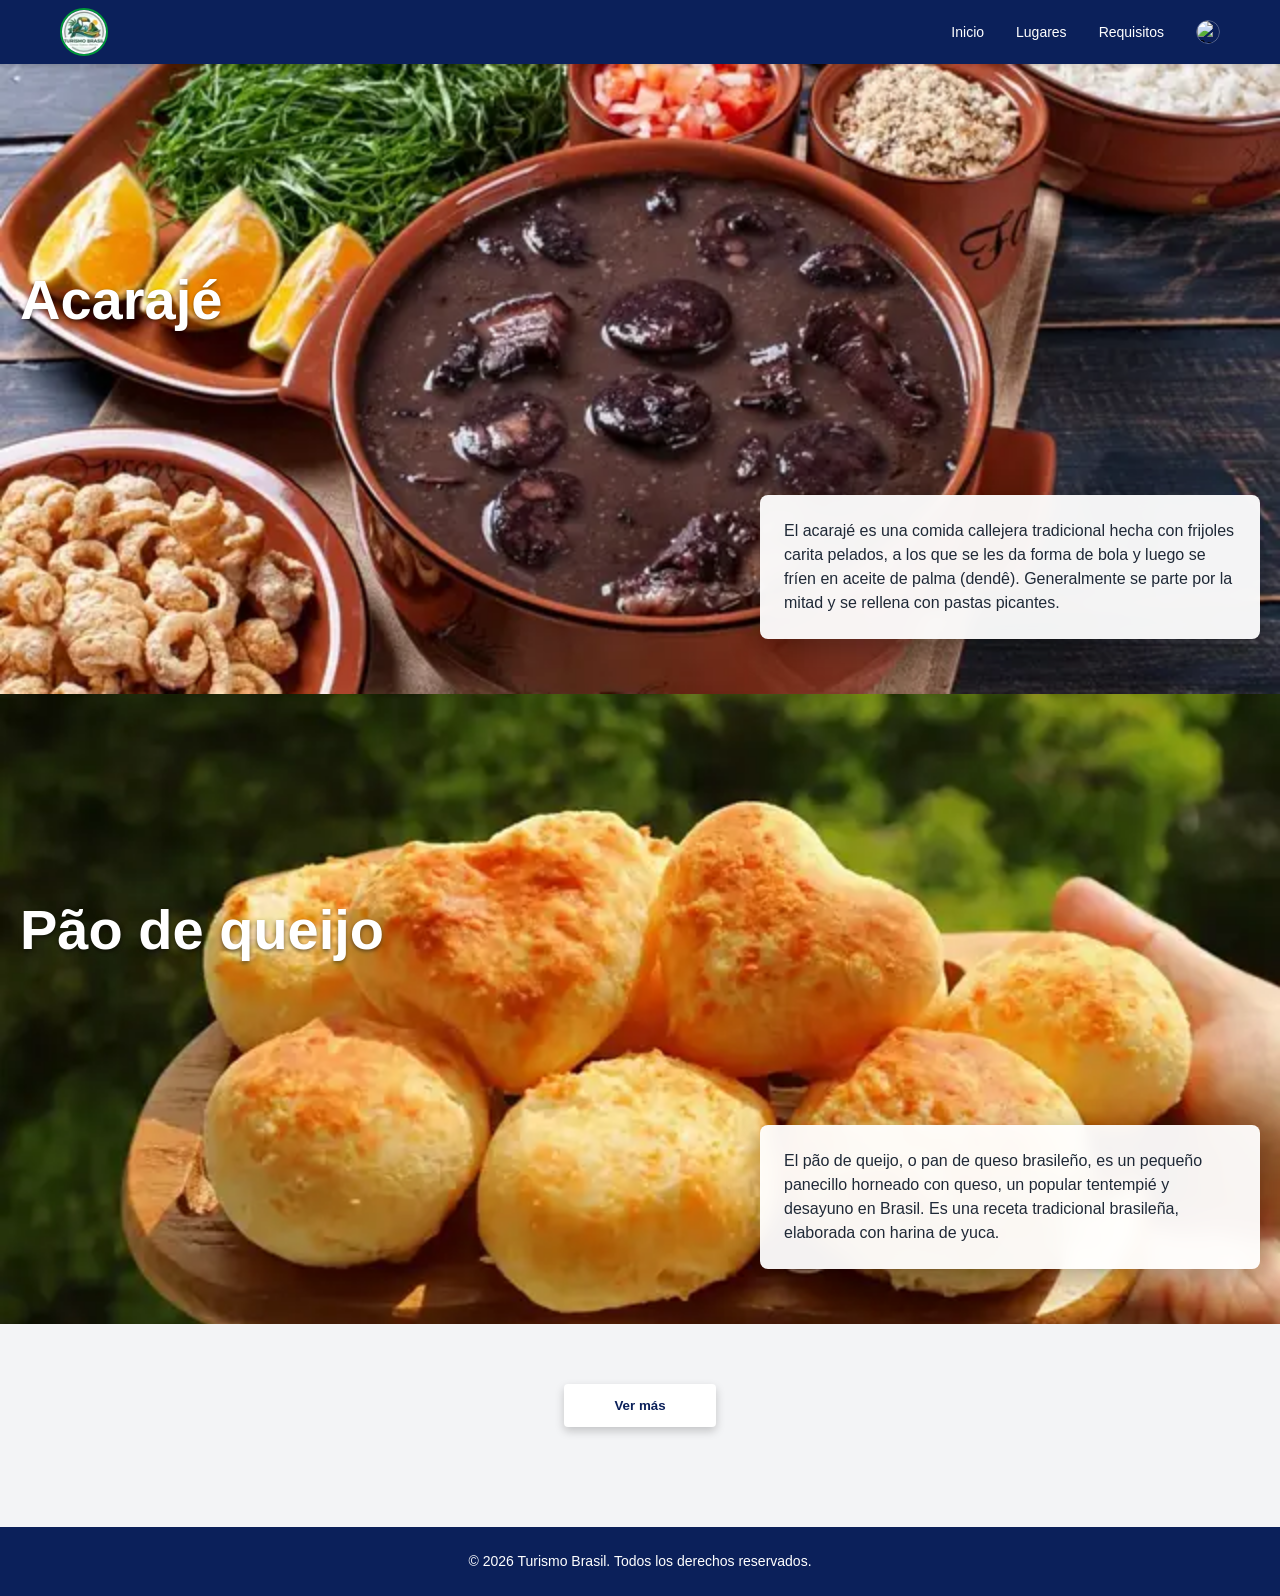
==== pages/food.html @ 47cf174e "Add files via upload" ====
<!DOCTYPE html>
<html lang="es">
<head>
    <meta charset="UTF-8">
    <meta name="viewport" content="width=device-width, initial-scale=1.0">
    <link rel="icon" href="../img/favicon.webp" type="image/webp"/>

    <title>Gastronomía de Brasil</title>
    <!-- Iconos de Lucide -->
    <script src="https://unpkg.com/lucide@latest"></script>
    <link rel="stylesheet" href="../styles/styles.css">
</head>
<body>

    <header>
        <div class="header-container">
            <div class="logo">
                <a href="../index.html"> 
                    <img src="../img/icon.webp" alt="Logo Turismo Brasil" >
                </a>
            </div>
            
            
            <nav class="nav-desktop" aria-label="Principal">
                <a href="../index.html" data-i18n="navHome">Inicio</a>
                <a href="../pages/places.html" data-i18n="navPlaces">Lugares</a>
                <a href="../pages/requirements.html" data-i18n="navReq">Requisitos</a>
                
                <button id="lang-toggle-desktop" class="lang-btn" aria-label="Cambiar idioma">
                    <img id="flag-icon-desktop" src="https://flagcdn.com/w40/co.png" alt="Bandera de colombia">
                </button>
            </nav>

            <button id="mobile-menu-button" class="mobile-menu-btn" aria-label="Abrir menú">
                <i data-lucide="menu"></i>
            </button>
        </div>

        <nav id="mobile-menu" class="mobile-nav" aria-label="Móvil">
            <a href="../index.html" data-i18n="navHome">Inicio</a>
            <a href="../pages/places.html" data-i18n="navPlaces">Lugares</a>
            <a href="../pages/requirements.html" data-i18n="navReq">Requisitos</a>
            <div class="mobile-lang-row">
                <span data-i18n="navLang">Idioma:</span>
                <button id="lang-toggle-mobile" class="lang-btn">
                    <img id="flag-icon-mobile" src="https://flagcdn.com/w40/co.png" alt="Español">
                </button>
            </div>
        </nav>
    </header>

    <main id="food-container">
        <!--  ACARAJÉ -->
        <article id="acaraje" class="article-food">
            <picture>
                <source srcset="/img/mobile_Acaraje.webp"  media="(max-width: 768px)">
                <img src="/img/Acaraje.webp" alt="Acarajé" class="food-bg">
            </picture>
            <h2 class="food-title">Acarajé</h2>
            
            <div class="food-card-container">
                <div class="glass-card">
                    <p data-i18n="acarajeDesc">Lorem ipsum dolor sit amet, consectetur adipiscing elit, sed do eiusmod tempor incididunt ut labore et dolore magna aliqua. Ut enim ad minim veniam, quis nostrud exercitation ullamco laboris nisi ut aliquip ex ea commodo consequat.</p>
                </div>
            </div>
        </article>

        <!-- PÃO DE QUEIJO -->
        <article id="pao-de-queijo" class="article-food">
            <picture>
                <source srcset="/img/mobile_Pao_de_queijo.webp"  media="(max-width: 768px)">
                <img src="/img/Pao_de_queijo.webp" alt="Pão de queijo" class="food-bg">
            </picture>
            <h2 class="food-title">Pão de queijo</h2>
            
            <div class="food-card-container">
                <div class="glass-card">
                    <p data-i18n="paoDesc">Lorem ipsum dolor sit amet, consectetur adipiscing elit, sed do eiusmod tempor incididunt ut labore et dolore magna aliqua. Ut enim ad minim veniam, quis nostrud exercitation ullamco laboris nisi ut aliquip ex ea commodo consequat.</p>
                </div>
            </div>
        </article>
    </main>
    <section class="load-more-section">
        <button id="btn-load-more" class="btn-load-food" data-i18n="btnSeeMore">
            Ver más platos
        </button>
    </section>
    <footer>
        <p data-i18n="footer">&copy; 2026 Turismo Brasil. Todos los derechos reservados.</p>
    </footer>
    <script>lucide.createIcons();</script>
    <script src="../scripts/translations.js"></script>
    <script src="../scripts/menu_lenguage.js"></script>
    <script src="../scripts/food_loader.js"></script>

</body>
</html>
---- styles/styles.css ----
:root {
    --brand-blue: #0B205A;
    --white: #ffffff;
    --gray-light: #f3f4f6;
    --gray-text: #4b5563;
    --black-overlay: rgba(0, 0, 0, 0.5);
    --transition: all 0.3s ease;
}

* {
    margin: 0;
    padding: 0;
    box-sizing: border-box;
}

body {
    font-family: -apple-system, BlinkMacSystemFont, "Segoe UI", Roboto, Helvetica, Arial, sans-serif;
    background-color: var(--gray-light);
    color: #1f2937;
    line-height: 1.5;
    display: flex;
    flex-direction: column;
    min-height: 100vh;
}

a { text-decoration: none; color: inherit; }
button { cursor: pointer; border: none; background: none; font-family: inherit; }

/* HEADER */
header {
    background-color: var(--brand-blue);
    color: var(--white);
    position: sticky;
    top: 0;
    z-index: 100;
    box-shadow: 0 2px 4px rgba(0,0,0,0.1);
}

.header-container {
    max-width: 1200px;
    margin: 0 auto;
    padding: 0 20px;
    height: 64px;
    display: flex;
    justify-content: space-between;
    align-items: center;
}

.logo {
    display: flex; /* Centra la imagen si el div es más grande */
    align-items: center;
    justify-content: center;
    width: 48px;  
    height: 48px; 
    border-radius: 50%; 
    overflow: hidden;   
    border: 2px solid #009739; 
}

.logo img {
    width: 100%;
    height: 100%;
    object-fit: cover; /* Evita que la imagen se deforme al estirarse */
    display: block;
}

.nav-desktop {
    display: none;
    gap: 2rem;
    align-items: center;
}

.nav-desktop a {
    font-size: 0.875rem;
    font-weight: 500;
    transition: var(--transition);
}

.nav-desktop a:hover { color: #d1d5db; }

.lang-btn {
    display: flex;
    align-items: center;
    border-radius: 50%;
    overflow: hidden;
    transition: opacity 0.2s;
}

.lang-btn img {
    width: 24px;
    height: 24px;
    object-fit: cover;
    border: 1px solid rgba(255,255,255,0.3);
    border-radius: 50%;
}

.mobile-menu-btn {
    display: block;
    color: var(--white);
}

/* HERO / CAROUSEL */
.hero {
    display: flex;
    flex-direction: column;
    justify-content: center;
    align-items: center;
    text-align: center;
    position: relative; /* Necesario si tienes imágenes absolutas dentro */
    width: 100%;
    height: 60vh;       /* Ajusta la altura a una medida relativa */
    min-height: 400px;  /* Evita que se aplaste demasiado en móviles */
    overflow: hidden;   /* CORTA cualquier contenido que se salga hacia 'lugares' */
}

#carousel-img {
    width: 100%;
    height: 100%;
    object-fit: cover;
    transition: opacity 0.5s ease-in-out;
}

.hero-overlay {
    position: absolute;
    inset: 0;
    background: linear-gradient(to top, rgba(0,0,0,0.7), transparent);
}

.carousel-control {
    position: absolute;
    top: 50%;
    transform: translateY(-50%);
    background: rgba(0,0,0,0.4);
    color: white;
    padding: 10px;
    border-radius: 50%;
    display: flex;
    align-items: center;
    justify-content: center;
    transition: var(--transition);
}

.carousel-control:hover { background: rgba(0,0,0,0.6); }
.prev { left: 20px; }
.next { right: 20px; }

.carousel-caption {
    position: absolute;
    bottom: 30px;
    right: 30px;
    color: var(--white);
}

/* SECTION: CONOCE BRASIL */
.section-discover {
    max-width: 1200px;
    margin: 0 auto;
    padding: 60px 20px;
    display: grid;
    grid-template-columns: 1fr;
    gap: 40px;
    align-items: center;
}

.discover-img {
    width: 100%;
    height: 400px;
    object-fit: cover;
    border-radius: 32px;
    box-shadow: 0 10px 25px rgba(0,0,0,0.1);
}

.discover-content h2 {
    color: var(--brand-blue);
    font-size: 2rem;
    margin-bottom: 20px;
    text-transform: uppercase;
}

.discover-content p {
    color: var(--gray-text);
    text-align: justify;
    margin-bottom: 30px;
}

.btn-blue {
    background-color: var(--brand-blue);
    color: white;
    padding: 12px 32px;
    border-radius: 4px;
    font-weight: 600;
    font-size: 0.875rem;
    box-shadow: 0 4px 6px rgba(0,0,0,0.1);
    transition: var(--transition);
}

.btn-blue:hover { background-color: #08163f; }

/* SECTION: FOOD */
.section-food {
    position: relative;
    width: 100%;
    height: 70vh;
    display: flex;
    flex-direction: column;
    justify-content: space-between;
    padding: 40px 20px;
}
.article-food {
    position: relative;
    width: 100%;
    height: 70vh;
    display: flex;
    flex-direction: column;
    justify-content: space-between;
    padding: 40px 20px;
}

.food-bg {
    position: absolute;
    inset: 0;
    width: 100%;
    height: 100%;
    object-fit: cover;
    z-index: -1;
}

.food-title {
    color: white;
    font-size: 2.5rem;
    text-shadow: 0 2px 4px rgba(0,0,0,0.5);
}

.food-card-container {
    align-self: flex-end;
    max-width: 500px;
    width: 100%;
}

.glass-card {
    
    background: rgba(255, 255, 255, 0.95); /* Mayor opacidad para contraste */
    backdrop-filter: blur(8px);
    padding: 24px;
    border-radius: 8px;
    color: #1f2937; /* Color oscuro sólido para legibilidad */
    margin-bottom: 15px;
    box-shadow: 0 8px 32px rgba(0,0,0,0.3);
}

.btn-white {
    background-color: white;
    color: var(--brand-blue);
    padding: 12px 40px;
    border-radius: 4px;
    font-weight: bold;
    float: right;
    box-shadow: 0 4px 10px rgba(0,0,0,0.2);
}

/* MOBILE MENU */
.mobile-nav {
    display: none;
    background-color: var(--brand-blue);
    padding: 10px 20px 20px;
    border-top: 1px solid #08163f;
}

.mobile-nav.active { display: flex; flex-direction: column; gap: 15px; }
.mobile-nav a { font-size: 1rem; padding: 5px 0; }
.mobile-lang-row { display: flex; align-items: center; gap: 10px; border-top: 1px solid #08163f; pt: 10px; }

/* FOOTER */
footer {
    background-color: var(--brand-blue);
    color: white;
    text-align: center;
    padding: 24px;
    font-size: 0.875rem;
}

/* RESPONSIVE */
@media (min-width: 768px) {
    .nav-desktop { display: flex; }
    .mobile-menu-btn { display: none; }
    .hero { height: 70vh; }
    .section-discover { grid-template-columns: 1fr 1.5fr; padding: 100px 20px; }
    .discover-img { height: 500px; }
    .section-food { padding: 80px; }
    .food-title { font-size: 3.5rem; }
}

/* ACCESSIBILITY FOCUS */
button:focus-visible, a:focus-visible {
    outline: 3px solid #2563eb; /* Azul brillante */
    outline-offset: 4px;
}

/* Nueva clase única para el botón de cargar platos */
.btn-load-food {
    background-color: white;
    color: var(--brand-blue);
    padding: 12px 48px;
    border-radius: 4px;
    font-weight: bold;
    box-shadow: 0 4px 10px rgba(0,0,0,0.2);
    
    /* Centrado horizontal */
    display: block;
    margin: 40px auto; 
    
    transition: var(--transition);
    border: 2px solid transparent;
}

.btn-load-food:hover {
    background-color: var(--gray-light);
    transform: translateY(-2px);
    border-color: var(--brand-blue);
}

/* Contenedor para dar espacio al final de la página */
.load-more-section {
    width: 100%;
    padding: 20px 0 60px 0;
    background-color: var(--gray-light);
}
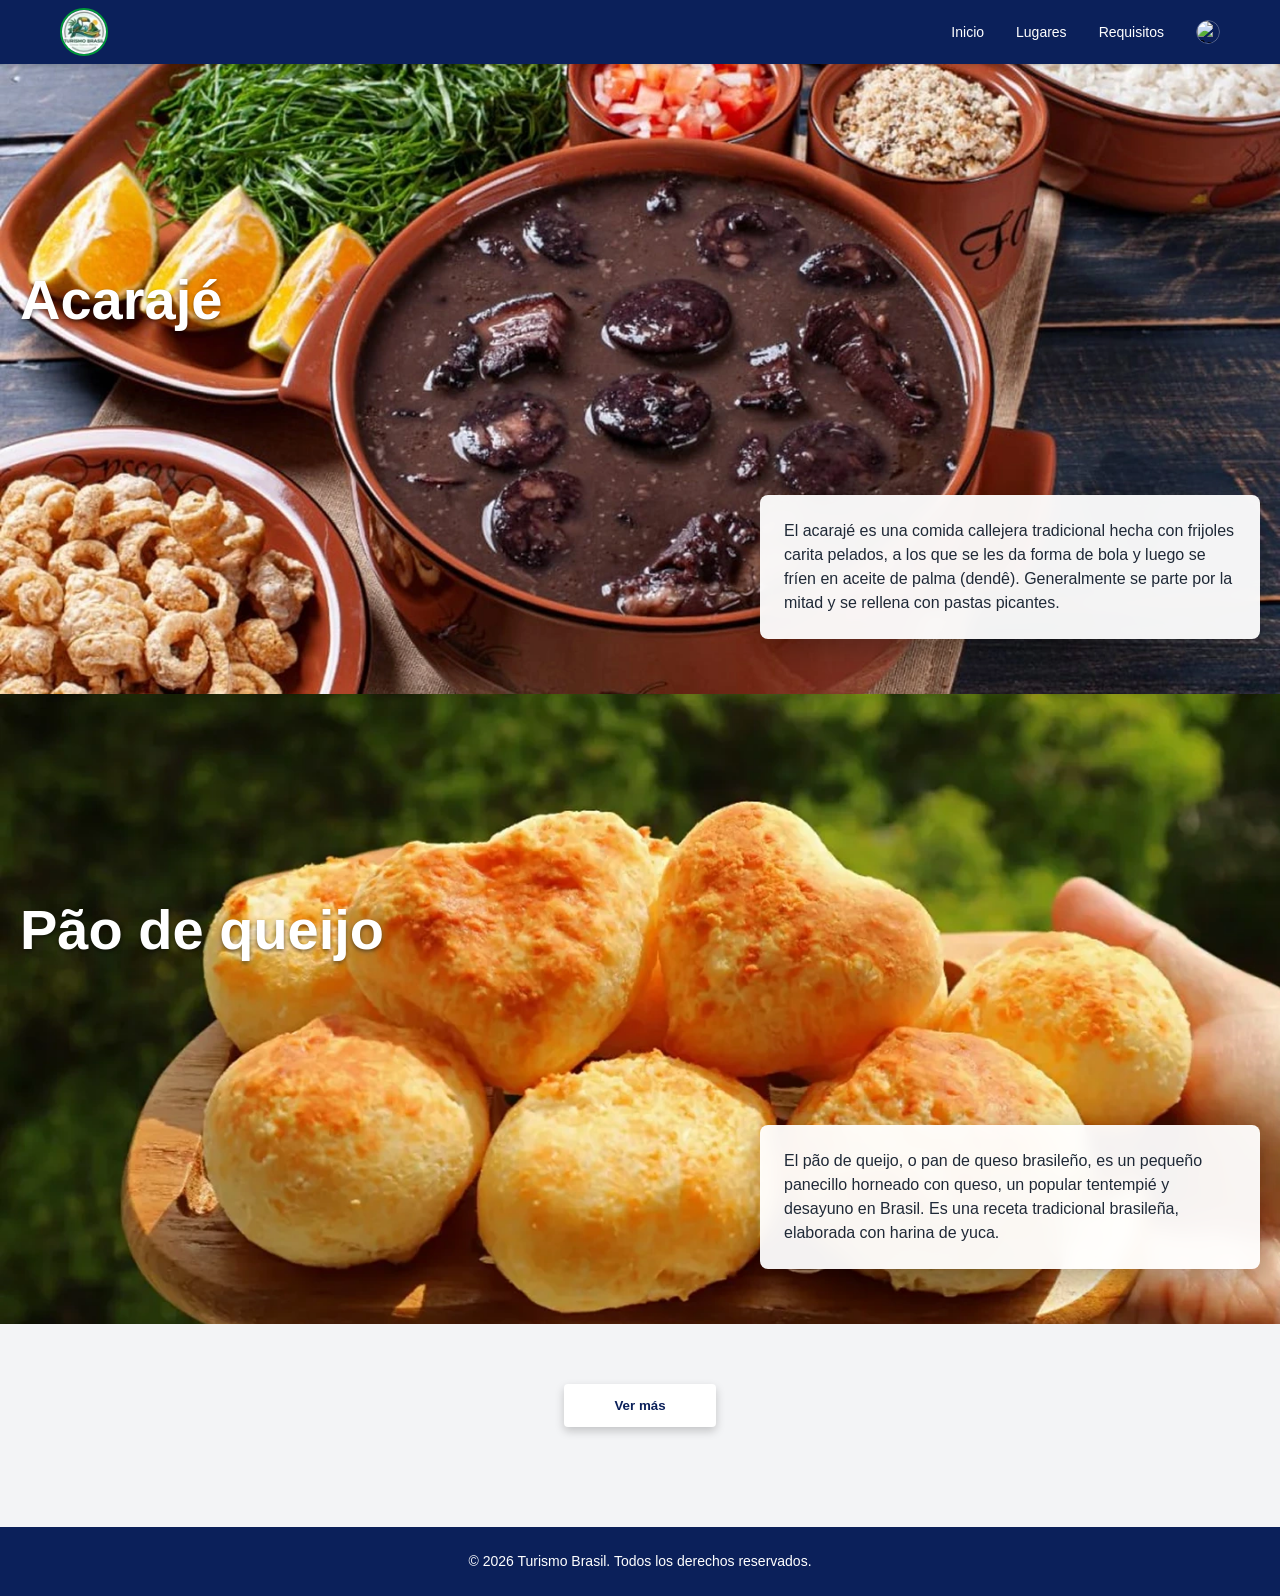
==== commit 0367fedc: "Add files via upload" ====
--- a/pages/food.html
+++ b/pages/food.html
@@ -53,8 +53,8 @@
         <!--  ACARAJÉ -->
         <article id="acaraje" class="article-food">
             <picture>
-                <source srcset="/img/mobile_Acaraje.webp"  media="(max-width: 768px)">
-                <img src="/img/Acaraje.webp" alt="Acarajé" class="food-bg">
+                <source srcset="../img/mobile_Acaraje.webp"  media="(max-width: 768px)">
+                <img src="../img/Acaraje.webp" alt="Acarajé" class="food-bg">
             </picture>
             <h2 class="food-title">Acarajé</h2>
             
@@ -69,7 +69,7 @@
         <article id="pao-de-queijo" class="article-food">
             <picture>
                 <source srcset="/img/mobile_Pao_de_queijo.webp"  media="(max-width: 768px)">
-                <img src="/img/Pao_de_queijo.webp" alt="Pão de queijo" class="food-bg">
+                <img src="../img/Pao_de_queijo.webp" alt="Pão de queijo" class="food-bg">
             </picture>
             <h2 class="food-title">Pão de queijo</h2>
             
